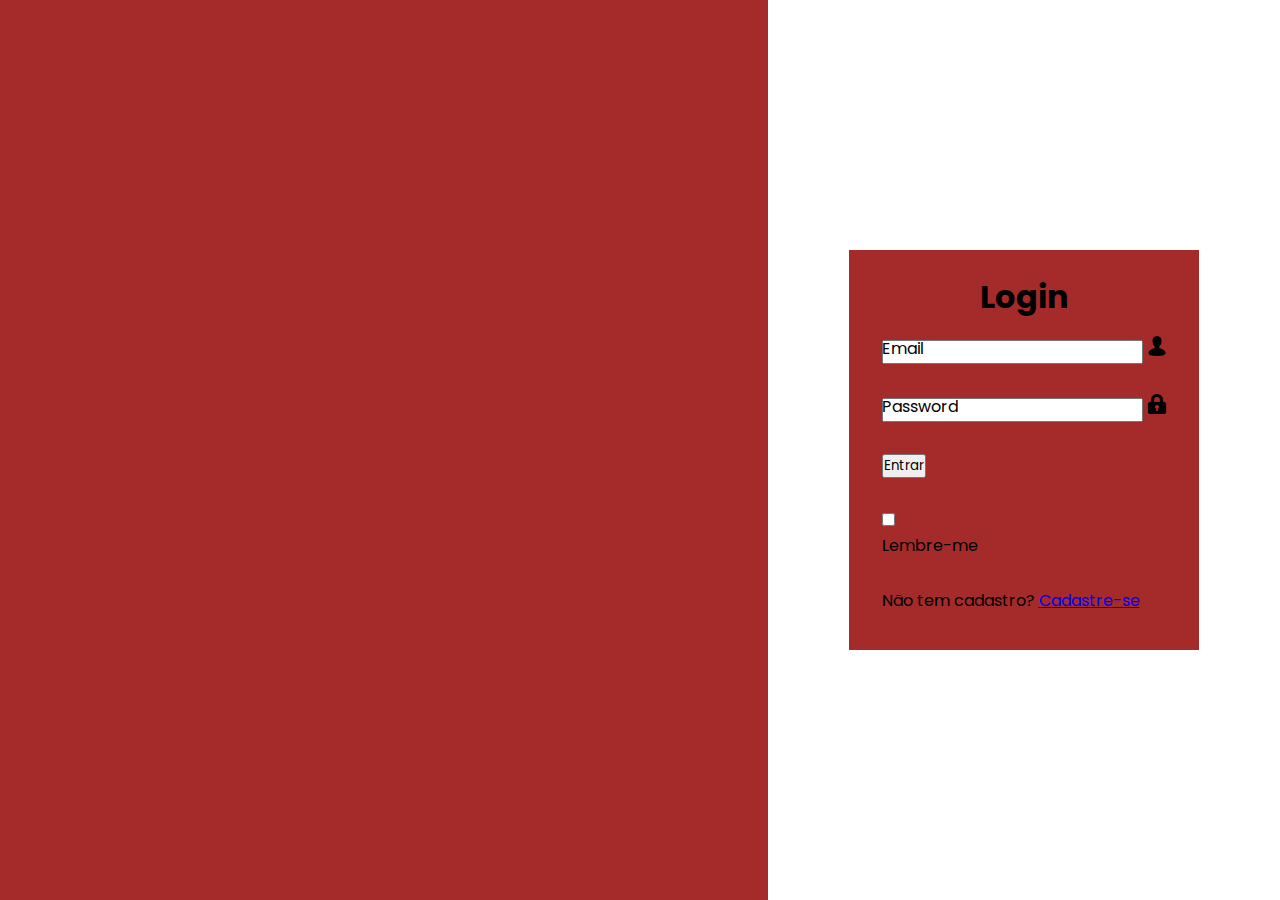
==== login.html @ 665cedda "página de logino" ====
<!DOCTYPE html>
<html lang="pt-br">
<head>
    <meta charset="UTF-8">
    <meta name="viewport" content="width=device-width, initial-scale=1.0">
    <title>Login</title>
    <link rel="stylesheet" href="src/css/login.css">
</head>
<body>
    <section class="background">

    </section>

    <section class="login-area">

        <div class="login-box">
            <h1>Login</h1>
            <form action="POST">
                <div class="email">
                    <label for="email">Email</label>
                    <input type="email" name="email" id="email" required>
                    <img src="src/icon/user.png">
                </div>
                <div class="password">
                    <label for="password">Password</label>
                    <input type="password" name="password" id="password" required>
                    <img src="src/icon/lock.png">
                </div>
                <div class="button">
                    <input type="button" value="Entrar">
                </div>
                <div class="checkbox">
                    <input type="checkbox"><p>Lembre-me</p>
                </div>
                <div class="register">
                    <p>Não tem cadastro? <a href="#">Cadastre-se</a></p>
                </div>
            </form>
        </div>
        
    </section>
</body>
</html>
---- src/css/login.css ----
@import url('https://fonts.googleapis.com/css2?family=Chilanka&family=Montserrat:wght@300;400;600;700&family=Poppins:wght@400;600&display=swap');

*{
    margin: 0;
    padding: 0;
    box-sizing: border-box;
    font-family: 'Poppins', sans-serif;
}

body{
    display: flex;
}

.login-area form div img{
    width: 20px;
}

.background{
    width: 60vw;
    height: 100vh;
    background-color: brown;
}

.login-area{
    width: 40vw;
    height: 100vh;
    display: flex;
    justify-content: center;
    align-items: center;
}

.login-box{
    width: 350px;
    height: 400px;
    background-color: brown;
    display: flex;
    justify-content: center;
    align-items: center;
    flex-flow: column;
}

.login-box form div{   
    padding: 15px 0px;
}

.email{
    position: relative;
}

.email label{
    position: absolute;
}

.password{
    position: relative;
}

.password label{
    position: absolute;
}
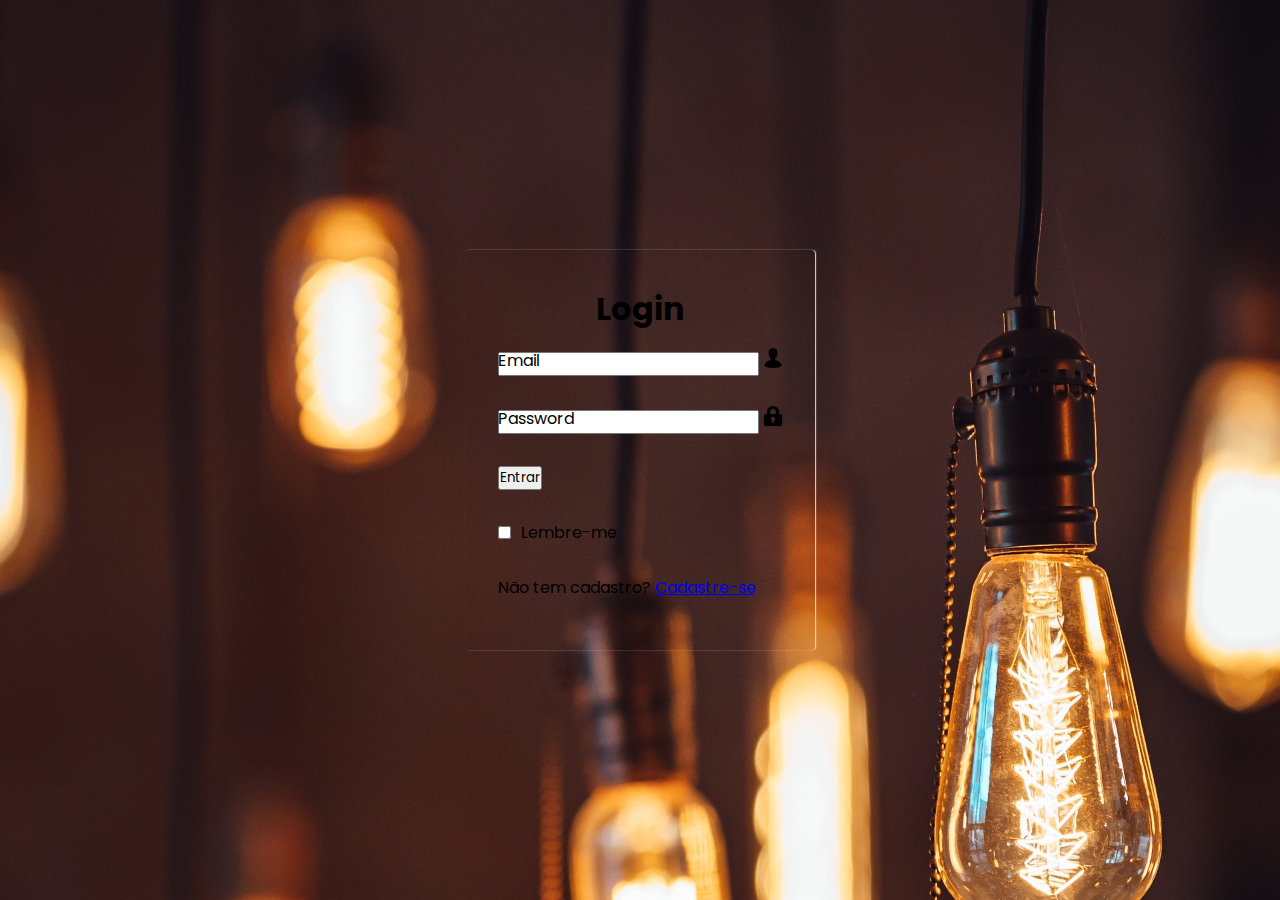
==== commit 45c42fd4: "Alterações no login" ====
--- a/login.html
+++ b/login.html
@@ -7,9 +7,9 @@
     <link rel="stylesheet" href="src/css/login.css">
 </head>
 <body>
-    <section class="background">
+    <!-- <section class="background">
 
-    </section>
+    </section> -->
 
     <section class="login-area">
 
@@ -39,5 +39,51 @@
         </div>
         
     </section>
+
+    <section class="cadastro-area">
+
+        <div class="cadastro-box">
+            <h1>Cadastro</h1>
+            <form action="POST">
+                <div class="name">
+                    <label for="name">Nome</label>
+                    <input type="text" name="name" id="name" required>
+
+                </div>
+                <div class="sobrenome">
+                    <label for="name">Úlimo sobrenome</label>
+                    <input type="text" name="sobrenome" id="sobrenome" required>
+
+                </div>
+                <div class="email">
+                    <label for="email">Email</label>
+                    <input type="email" name="email" id="email" required>
+                    
+                </div>
+                <div class="password">
+                    <label for="password">Senha</label>
+                    <input type="password" name="password" id="password" required>
+                    
+                </div>
+
+                <div class="password">
+                    <label for="password">Confirma sua senha</label>
+                    <input type="password" name="password" id="password" required>
+                    
+                </div>
+                
+                <div class="checkbox">
+                    <input type="checkbox"><p class="p3">Aceite os termos</p>
+                </div>
+
+                <div class="button">
+                    <input type="button" value="Cadastrar">
+                </div>
+                
+                
+            </form>
+        </div>
+        
+    </section>
 </body>
 </html>--- a/src/css/login.css
+++ b/src/css/login.css
@@ -16,31 +16,60 @@
 }
 
 .background{
-    width: 60vw;
+    width: 100vw;
     height: 100vh;
-    background-color: brown;
+    background: url(../Images/Sharing\ Ideas-bro.svg) no-repeat center center;
+    
+    
+    
+
 }
 
 .login-area{
-    width: 40vw;
+    width: 100vw;
     height: 100vh;
     display: flex;
     justify-content: center;
     align-items: center;
+    background: url(../Images/lamp4.jpg);
+    
+    
+
 }
 
 .login-box{
     width: 350px;
     height: 400px;
-    background-color: brown;
+    background-color: transparent;
     display: flex;
     justify-content: center;
     align-items: center;
     flex-flow: column;
+    border-radius: 4px;
+    overflow: hidden;
+    box-shadow: 1px 0px 1.2px 0px #e3e3e3;
+    
+    
 }
 
 .login-box form div{   
     padding: 15px 0px;
+}
+
+.name {
+    position: relative;
+}
+
+.name label {
+    position: absolute;
+}
+
+.sobrenome {
+    position: relative;
+}
+
+.sobrenome label {
+    position: absolute;
 }
 
 .email{
@@ -57,4 +86,40 @@
 
 .password label{
     position: absolute;
+}
+
+.cadastro-box form div{   
+    padding: 15px 0px;
+}
+
+
+.cadastro-box{
+    width: 350px;
+    height: 450px;
+    background-color: brown;
+    display: flex;
+    justify-content: center;
+    align-items: center;
+    flex-flow: column;
+}
+
+.cadastro-area{
+    width: 40vw;
+    height: 100vh;
+    display: none;
+    /* display: none;  */
+    justify-content: center;
+    align-items: center;
+    background: url(../Images/lamp.jpg);
+
+}
+
+
+
+.checkbox {
+    display: flex;
+    justify-content: left;
+    align-items: left;
+    gap: 10px;
+    
 }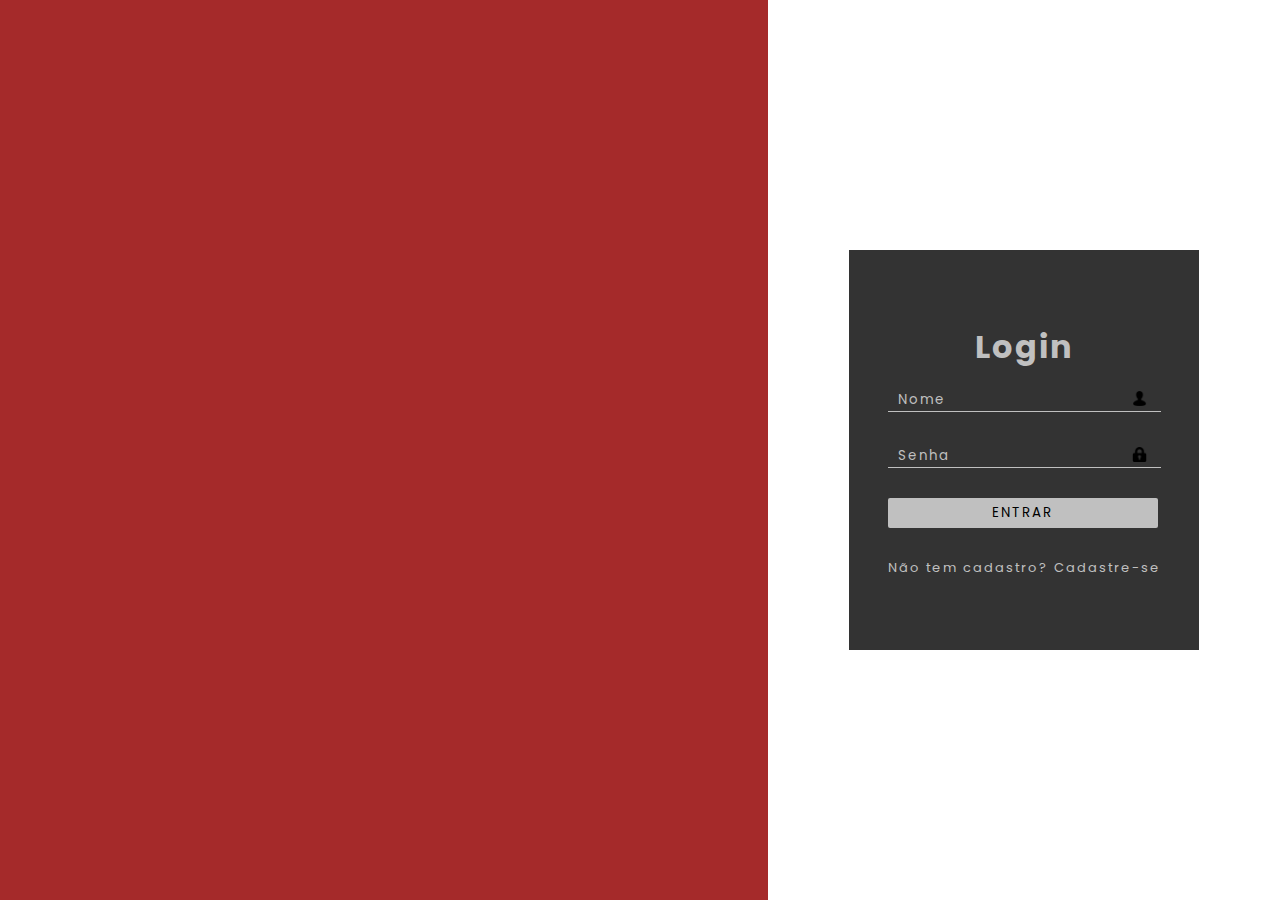
==== commit 29db2ef3: "alteração página de login" ====
--- a/login.html
+++ b/login.html
@@ -7,30 +7,25 @@
     <link rel="stylesheet" href="src/css/login.css">
 </head>
 <body>
-    <!-- <section class="background">
+    <section class="background">
 
-    </section> -->
+    </section>
 
     <section class="login-area">
 
         <div class="login-box">
             <h1>Login</h1>
-            <form action="POST">
-                <div class="email">
-                    <label for="email">Email</label>
-                    <input type="email" name="email" id="email" required>
+            <form method="post">
+                <div class="input-box">
                     <img src="src/icon/user.png">
+                    <input type="email" name="email" id="email" placeholder="Nome" required>
                 </div>
-                <div class="password">
-                    <label for="password">Password</label>
-                    <input type="password" name="password" id="password" required>
+                <div class="input-box">
                     <img src="src/icon/lock.png">
+                    <input type="password" name="password" id="password" placeholder="Senha" required>
                 </div>
                 <div class="button">
                     <input type="button" value="Entrar">
-                </div>
-                <div class="checkbox">
-                    <input type="checkbox"><p>Lembre-me</p>
                 </div>
                 <div class="register">
                     <p>Não tem cadastro? <a href="#">Cadastre-se</a></p>
@@ -39,51 +34,5 @@
         </div>
         
     </section>
-
-    <section class="cadastro-area">
-
-        <div class="cadastro-box">
-            <h1>Cadastro</h1>
-            <form action="POST">
-                <div class="name">
-                    <label for="name">Nome</label>
-                    <input type="text" name="name" id="name" required>
-
-                </div>
-                <div class="sobrenome">
-                    <label for="name">Úlimo sobrenome</label>
-                    <input type="text" name="sobrenome" id="sobrenome" required>
-
-                </div>
-                <div class="email">
-                    <label for="email">Email</label>
-                    <input type="email" name="email" id="email" required>
-                    
-                </div>
-                <div class="password">
-                    <label for="password">Senha</label>
-                    <input type="password" name="password" id="password" required>
-                    
-                </div>
-
-                <div class="password">
-                    <label for="password">Confirma sua senha</label>
-                    <input type="password" name="password" id="password" required>
-                    
-                </div>
-                
-                <div class="checkbox">
-                    <input type="checkbox"><p class="p3">Aceite os termos</p>
-                </div>
-
-                <div class="button">
-                    <input type="button" value="Cadastrar">
-                </div>
-                
-                
-            </form>
-        </div>
-        
-    </section>
 </body>
 </html>--- a/src/css/login.css
+++ b/src/css/login.css
@@ -12,114 +12,111 @@
 }
 
 .login-area form div img{
-    width: 20px;
+    width: 15px;
 }
 
 .background{
-    width: 100vw;
+    width: 60vw;
     height: 100vh;
-    background: url(../Images/Sharing\ Ideas-bro.svg) no-repeat center center;
-    
-    
-    
-
+    background-color: brown;
 }
 
 .login-area{
-    width: 100vw;
+    width: 40vw;
     height: 100vh;
     display: flex;
     justify-content: center;
     align-items: center;
-    background: url(../Images/lamp4.jpg);
-    
-    
+}
 
+.login-box h1{
+    color: silver;
+    letter-spacing: 2px;
+    margin-bottom: 15px;
 }
+
+/* LOGIN AREA */
 
 .login-box{
     width: 350px;
     height: 400px;
-    background-color: transparent;
-    display: flex;
-    justify-content: center;
-    align-items: center;
-    flex-flow: column;
-    border-radius: 4px;
-    overflow: hidden;
-    box-shadow: 1px 0px 1.2px 0px #e3e3e3;
-    
-    
-}
-
-.login-box form div{   
-    padding: 15px 0px;
-}
-
-.name {
-    position: relative;
-}
-
-.name label {
-    position: absolute;
-}
-
-.sobrenome {
-    position: relative;
-}
-
-.sobrenome label {
-    position: absolute;
-}
-
-.email{
-    position: relative;
-}
-
-.email label{
-    position: absolute;
-}
-
-.password{
-    position: relative;
-}
-
-.password label{
-    position: absolute;
-}
-
-.cadastro-box form div{   
-    padding: 15px 0px;
-}
-
-
-.cadastro-box{
-    width: 350px;
-    height: 450px;
-    background-color: brown;
+    background-color: rgba(0, 0, 0, 0.8);
     display: flex;
     justify-content: center;
     align-items: center;
     flex-flow: column;
 }
 
-.cadastro-area{
-    width: 40vw;
-    height: 100vh;
-    display: none;
-    /* display: none;  */
-    justify-content: center;
-    align-items: center;
-    background: url(../Images/lamp.jpg);
-
+.login-box input{
+    width: 270px;   
 }
 
+form{
+    display: flex;
+    flex-flow: column;
+    gap: 30px;
+}
 
+.input-box{
+    position: relative;
+}
 
-.checkbox {
-    display: flex;
-    justify-content: left;
-    align-items: left;
-    gap: 10px;
-    
+.input-box input{
+    gap: 30px;
+}
+
+.input-box img{
+    position: absolute;
+    right: 5%;
+    bottom: 20%;
+}
+
+.input-box input::placeholder{
+    text-indent: 10px;
+    color: silver;
+    letter-spacing: 2px;
+}
+
+.input-box{
+    border-bottom: 1px solid silver;
+}
+
+.input-box input{
+    border: none;
+    outline: none;
+    background: transparent;
+    text-indent: 10px;
+    letter-spacing: 2px;
+}
+
+[type=button]{
+    cursor: pointer;
+    border: none;
+    background-color: silver;
+    padding: 5px 0px;
+    letter-spacing: 2px;
+    text-transform: uppercase;
+    border-radius: 2px;
+    transition: all 0.5s linear;
+}
+
+[type=button]:hover{
+    background-color: rgb(0, 186, 127);
+}
+
+.register p{
+    font-size: 13px;
+    letter-spacing: 2px;
+    color: silver;
+}
+
+.register p a{
+    text-decoration: none;
+    color: silver;
+    transition: all 0.5s linear;
+}
+
+.register p a:hover{
+    text-decoration: underline;
+    color: rgb(0, 186, 127);
 }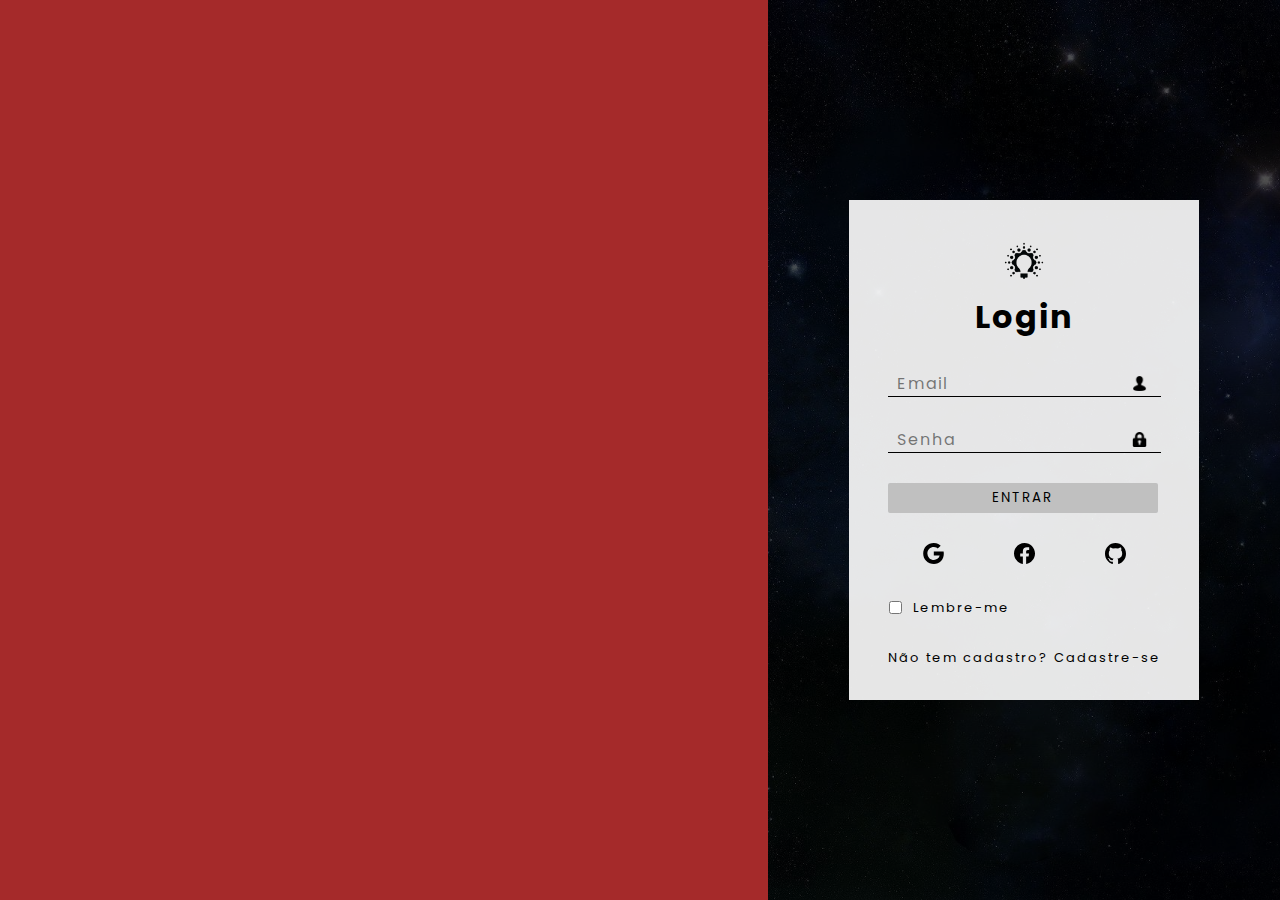
==== commit e57c0e59: "alteração área de login" ====
--- a/login.html
+++ b/login.html
@@ -12,20 +12,34 @@
     </section>
 
     <section class="login-area">
-
+        <div class="bg-alpha"></div>
         <div class="login-box">
-            <h1>Login</h1>
+            <div class="title">
+                <img src="src/Images/logo3.png">
+                <h1>Login</h1>
+            </div>
             <form method="post">
                 <div class="input-box">
                     <img src="src/icon/user.png">
-                    <input type="email" name="email" id="email" placeholder="Nome" required>
+                    <input type="email" name="email" id="email" required>
+                    <label for="email">Email</label>
                 </div>
                 <div class="input-box">
                     <img src="src/icon/lock.png">
-                    <input type="password" name="password" id="password" placeholder="Senha" required>
+                    <input type="password" name="password" id="password" required>
+                    <label for="password">Senha</label>
                 </div>
                 <div class="button">
                     <input type="button" value="Entrar">
+                </div>
+                <div class="icon-box">
+                    <a href="#"><img src="src/icon/logo-google.svg"></a>
+                    <a href="#"><img src="src/icon/logo-facebook.svg"></a>
+                    <a href="#"><img src="src/icon/logo-github.svg"></a>
+                </div>
+                <div class="checkbox">
+                    <input type="checkbox" id="checkbox">
+                    <label for="checkbox">Lembre-me</label>
                 </div>
                 <div class="register">
                     <p>Não tem cadastro? <a href="#">Cadastre-se</a></p>
--- a/src/css/login.css
+++ b/src/css/login.css
@@ -27,20 +27,44 @@
     display: flex;
     justify-content: center;
     align-items: center;
+    background-image: url(../Images/universe-bg.jpg);
+    background-size: cover;
+    background-repeat: no-repeat;
 }
 
-.login-box h1{
-    color: silver;
+.bg-alpha{
+    position: absolute;
+    z-index: 0;
+    width: 40vw;
+    height: 100vh;
+    background-color: rgba(0, 0, 0, 0.685);
+}
+
+.title{
+    display: flex;
+    align-items: center;
+    flex-flow: column;
+    width: 270px;
+    margin-bottom: 30px;
+}
+
+.title img{
+    width: 80px;
+}
+
+.title h1{
+    color: rgb(0, 0, 0);
     letter-spacing: 2px;
-    margin-bottom: 15px;
 }
 
 /* LOGIN AREA */
 
 .login-box{
+    position: absolute;
+    z-index: 1;
     width: 350px;
-    height: 400px;
-    background-color: rgba(0, 0, 0, 0.8);
+    height: 500px;
+    background-color: rgba(255, 255, 255, 0.9);
     display: flex;
     justify-content: center;
     align-items: center;
@@ -59,6 +83,7 @@
 
 .input-box{
     position: relative;
+    border-bottom: 1px solid rgb(0, 0, 0);
 }
 
 .input-box input{
@@ -71,22 +96,30 @@
     bottom: 20%;
 }
 
-.input-box input::placeholder{
-    text-indent: 10px;
-    color: silver;
-    letter-spacing: 2px;
-}
-
-.input-box{
-    border-bottom: 1px solid silver;
-}
-
 .input-box input{
     border: none;
     outline: none;
     background: transparent;
     text-indent: 10px;
     letter-spacing: 2px;
+}
+
+.input-box label{
+    position: absolute;
+    top: 50%;
+    left: 9px;
+    transform: translateY(-50%);
+    pointer-events: none;
+    letter-spacing: 2px;
+    color: rgba(0, 0, 0, 0.5);
+    transition: all 0.3s linear;
+}
+
+.input-box input:focus~label,
+.input-box input:valid~label{
+    top: -10px;
+    font-size: 13px;
+    color: rgba(0, 0, 0, 0.9);
 }
 
 [type=button]{
@@ -97,26 +130,65 @@
     letter-spacing: 2px;
     text-transform: uppercase;
     border-radius: 2px;
-    transition: all 0.5s linear;
+    transition: all 0.3s linear;
 }
 
 [type=button]:hover{
     background-color: rgb(0, 186, 127);
 }
 
+.icon-box{
+    display: flex;
+    justify-content: space-around;
+    align-items: center;
+}
+
+.icon-box a img{
+    transform: scale(1.6);
+    transition: all 0.3s linear;
+}
+
+.icon-box a img:hover{
+    transform: scale(1.9);
+}
+
+.checkbox{
+    width: 200px;
+    display: flex;
+    justify-content: flex-start;
+    align-items: center;
+    gap: 10px;
+}
+
+.checkbox input{
+    width: 15px;
+    cursor: pointer;
+}
+
+.checkbox label{
+    cursor: pointer;
+    font-size: 13px;
+    letter-spacing: 2px;
+    color: rgb(0, 0, 0);
+    transition: all 0.3s linear;
+}
+
+.checkbox label:hover{
+    color: rgb(0, 186, 127);
+}
+
 .register p{
     font-size: 13px;
     letter-spacing: 2px;
-    color: silver;
+    color: rgb(0, 0, 0);
 }
 
 .register p a{
     text-decoration: none;
-    color: silver;
-    transition: all 0.5s linear;
+    color: rgb(0, 0, 0);
+    transition: all 0.3s linear;
 }
 
 .register p a:hover{
-    text-decoration: underline;
     color: rgb(0, 186, 127);
 }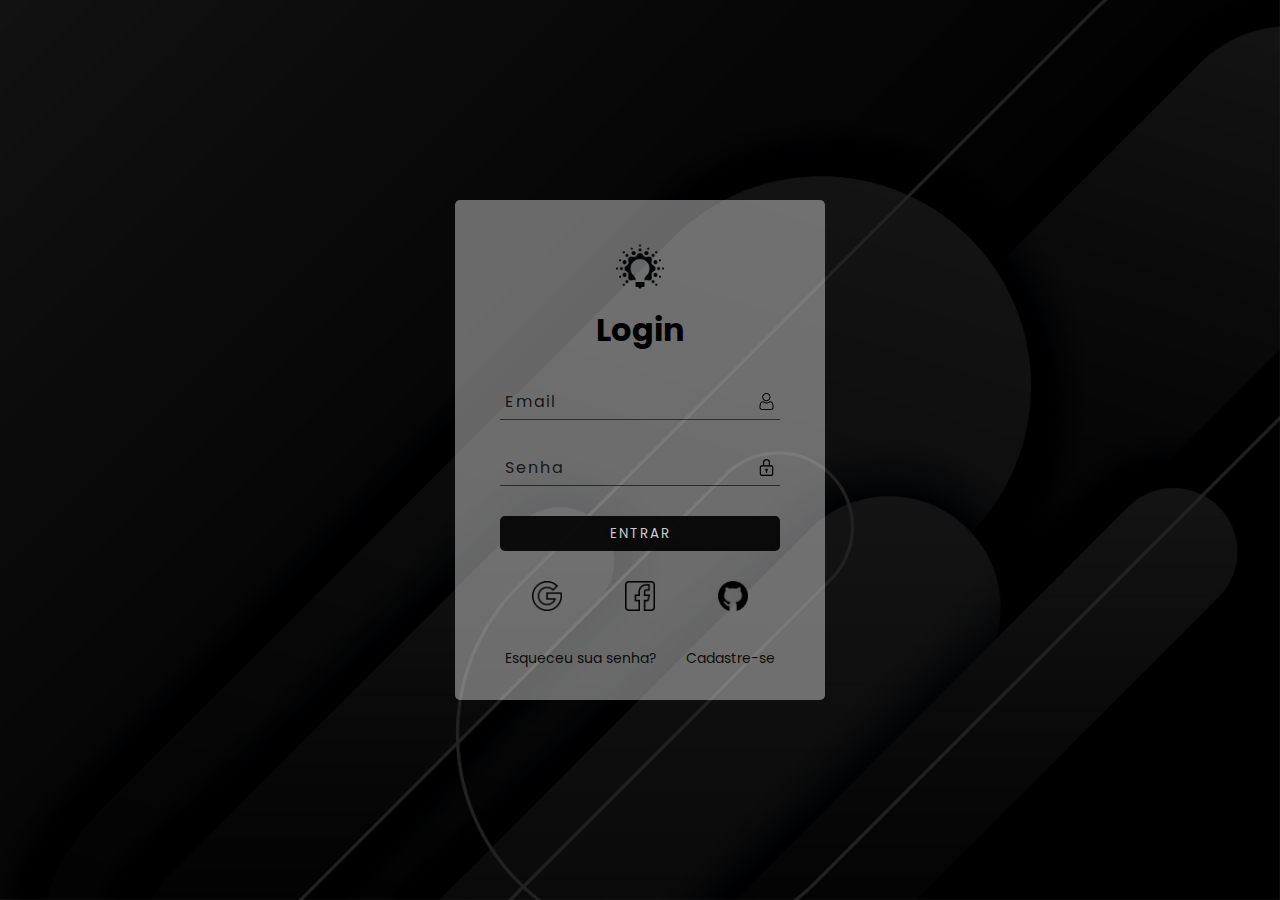
==== commit 2f6d7fb7: "pagina de login" ====
--- a/login.html
+++ b/login.html
@@ -3,50 +3,49 @@
 <head>
     <meta charset="UTF-8">
     <meta name="viewport" content="width=device-width, initial-scale=1.0">
-    <title>Login</title>
     <link rel="stylesheet" href="src/css/login.css">
+    <title>Página de Login</title>
 </head>
 <body>
-    <section class="background">
-
-    </section>
 
     <section class="login-area">
-        <div class="bg-alpha"></div>
+        <div class="bg-filter"></div>
+
         <div class="login-box">
+            
             <div class="title">
                 <img src="src/Images/logo3.png">
                 <h1>Login</h1>
             </div>
+
             <form method="post">
                 <div class="input-box">
-                    <img src="src/icon/user.png">
                     <input type="email" name="email" id="email" required>
                     <label for="email">Email</label>
+                    <img src="src/icon/user-icon.png">
                 </div>
                 <div class="input-box">
-                    <img src="src/icon/lock.png">
                     <input type="password" name="password" id="password" required>
-                    <label for="password">Senha</label>
+                    <label for="email">Senha</label>
+                    <img src="src/icon/password-icon.png">
                 </div>
-                <div class="button">
-                    <input type="button" value="Entrar">
+                <div class="button-box">
+                    <input type="submit" value="entrar">
                 </div>
                 <div class="icon-box">
-                    <a href="#"><img src="src/icon/logo-google.svg"></a>
-                    <a href="#"><img src="src/icon/logo-facebook.svg"></a>
-                    <a href="#"><img src="src/icon/logo-github.svg"></a>
+                    <a href="#"><img src="src/icon/google-icon.png"></a>
+                    <a href="#"><img src="src/icon/facebook-icon.png"></a>
+                    <a href="#"><img src="src/icon/github-icon.png"></a>
                 </div>
-                <div class="checkbox">
-                    <input type="checkbox" id="checkbox">
-                    <label for="checkbox">Lembre-me</label>
-                </div>
-                <div class="register">
-                    <p>Não tem cadastro? <a href="#">Cadastre-se</a></p>
+                <div class="forgot">
+                    <a href="#">Esqueceu sua senha?</a>
+                    <a href="#">Cadastre-se</a>
                 </div>
             </form>
+
         </div>
-        
+
     </section>
+
 </body>
 </html>--- a/src/css/login.css
+++ b/src/css/login.css
@@ -7,188 +7,191 @@
     font-family: 'Poppins', sans-serif;
 }
 
+/* SET BACKGROUND */
+
 body{
     display: flex;
 }
 
-.login-area form div img{
-    width: 15px;
-}
-
-.background{
-    width: 60vw;
+.login-area{
+    width: 100vw;
     height: 100vh;
-    background-color: brown;
-}
-
-.login-area{
-    width: 40vw;
-    height: 100vh;
+    background-image: url(../Images/bg-ideas.jpg);
+    background-size: cover;
+    background-position: right;
+    background-repeat: no-repeat;
     display: flex;
     justify-content: center;
     align-items: center;
-    background-image: url(../Images/universe-bg.jpg);
-    background-size: cover;
-    background-repeat: no-repeat;
 }
 
-.bg-alpha{
+.bg-filter{
+    width: inherit;
+    height: inherit;
     position: absolute;
-    z-index: 0;
-    width: 40vw;
-    height: 100vh;
-    background-color: rgba(0, 0, 0, 0.685);
+    background-color: rgba(0, 0, 0, 0.5);
 }
 
-.title{
-    display: flex;
-    align-items: center;
-    flex-flow: column;
-    width: 270px;
-    margin-bottom: 30px;
+@media (max-width: 1024px){
+    .login-area{
+        background-size: cover;
+        background-position: left;
+        background-repeat: no-repeat;
+    }
 }
 
-.title img{
-    width: 80px;
+@media (max-width: 425px){
+    .login-area{
+        background-size: cover;
+        background-position: right;
+        background-repeat: no-repeat;
+    }
 }
 
-.title h1{
-    color: rgb(0, 0, 0);
-    letter-spacing: 2px;
-}
-
-/* LOGIN AREA */
+/* LOGIN BOX */
 
 .login-box{
+    width: 370px;
+    height: 500px;
     position: absolute;
     z-index: 1;
-    width: 350px;
-    height: 500px;
-    background-color: rgba(255, 255, 255, 0.9);
+    background-color: rgba(255, 255, 255, 0.4);
+    border-radius: 5px;
     display: flex;
     justify-content: center;
     align-items: center;
     flex-flow: column;
-}
-
-.login-box input{
-    width: 270px;   
-}
-
-form{
-    display: flex;
-    flex-flow: column;
     gap: 30px;
 }
 
-.input-box{
-    position: relative;
-    border-bottom: 1px solid rgb(0, 0, 0);
+@media (max-width: 374px){
+    .login-box{
+        width: 100vw;
+        height: 80vh;
+        position: absolute;
+        z-index: 1;
+        background-color: rgba(255, 255, 255, 0.4);
+        border-radius: 0px;
+    }
 }
 
+/* TÍTULO */
+
+.title{
+    display: flex;
+    flex-flow: column;
+    align-items: center;
+}
+
+.title img{
+    width: 100px;
+}
+
+/* FORM */
+
 .input-box input{
-    gap: 30px;
+    width: 280px;
+    height: 35px;
+    text-indent: 5px;
+    letter-spacing: 2px;
+    outline: none;
+    border: none;
+    border-radius: 5px;
+    background-color: transparent;
+}
+
+.input-box{
+    border-bottom: 1px solid rgba(0, 0, 0, 0.6);;
+    position: relative;
+}
+
+.input-box label,
+.input-box img{
+    position: absolute;
+}
+
+.input-box label{
+    top: 15%;
+    left: 5px;
+    pointer-events: none;
+    letter-spacing: 2px;
+    color: rgba(0, 0, 0, 0.8);
+    transition: all 0.1s linear;
 }
 
 .input-box img{
-    position: absolute;
-    right: 5%;
-    bottom: 20%;
+    width: 17px;
+    top: 25%;
+    right: 5px;
 }
 
-.input-box input{
-    border: none;
-    outline: none;
-    background: transparent;
-    text-indent: 10px;
-    letter-spacing: 2px;
-}
-
-.input-box label{
-    position: absolute;
-    top: 50%;
-    left: 9px;
-    transform: translateY(-50%);
-    pointer-events: none;
-    letter-spacing: 2px;
-    color: rgba(0, 0, 0, 0.5);
-    transition: all 0.3s linear;
+.login-box form{
+    display: flex;
+    flex-direction: column;
+    gap: 30px;
 }
 
 .input-box input:focus~label,
 .input-box input:valid~label{
-    top: -10px;
-    font-size: 13px;
-    color: rgba(0, 0, 0, 0.9);
+    top: -15px;
+    border-radius: 5px;
+    font-size: 14px;
 }
 
-[type=button]{
+/* BUTTON */
+
+.button-box input{
+    width: 280px;
+    height: 35px;
+    border: none;
     cursor: pointer;
-    border: none;
-    background-color: silver;
-    padding: 5px 0px;
+    border-radius: 5px;
+    background-color: rgba(0, 0, 0, 0.9);
+    color: rgba(255, 255, 255, 0.8);
     letter-spacing: 2px;
     text-transform: uppercase;
-    border-radius: 2px;
-    transition: all 0.3s linear;
+    transition: all 0.1s linear;
 }
 
-[type=button]:hover{
-    background-color: rgb(0, 186, 127);
+.button-box input:hover{
+    background-color: rgba(0, 0, 0, 0.7);
 }
+
+/* ICON BOX */
 
 .icon-box{
     display: flex;
     justify-content: space-around;
-    align-items: center;
 }
 
-.icon-box a img{
-    transform: scale(1.6);
-    transition: all 0.3s linear;
+.icon-box img{
+    width: 30px;
 }
 
-.icon-box a img:hover{
-    transform: scale(1.9);
+.icon-box a{
+    transition: all 0.1s linear;
 }
 
-.checkbox{
-    width: 200px;
-    display: flex;
-    justify-content: flex-start;
-    align-items: center;
-    gap: 10px;
+.icon-box a:hover{
+    transform: scale(1.2);
 }
 
-.checkbox input{
-    width: 15px;
-    cursor: pointer;
+/* FORGOT */
+
+.forgot{
+    display: flex;
+    justify-content: space-between;
 }
 
-.checkbox label{
-    cursor: pointer;
-    font-size: 13px;
-    letter-spacing: 2px;
-    color: rgb(0, 0, 0);
-    transition: all 0.3s linear;
+.forgot a{
+    text-decoration: none;
+    color: rgba(0, 0, 0, 0.9);
+    font-size: 14px;
+    padding: 0px 5px;
+    border-radius: 5px;
+    transition: all 0.1s linear;
 }
 
-.checkbox label:hover{
-    color: rgb(0, 186, 127);
-}
-
-.register p{
-    font-size: 13px;
-    letter-spacing: 2px;
-    color: rgb(0, 0, 0);
-}
-
-.register p a{
-    text-decoration: none;
-    color: rgb(0, 0, 0);
-    transition: all 0.3s linear;
-}
-
-.register p a:hover{
-    color: rgb(0, 186, 127);
+.forgot a:hover{
+    background-color: rgba(255, 255, 255, 0.4);
 }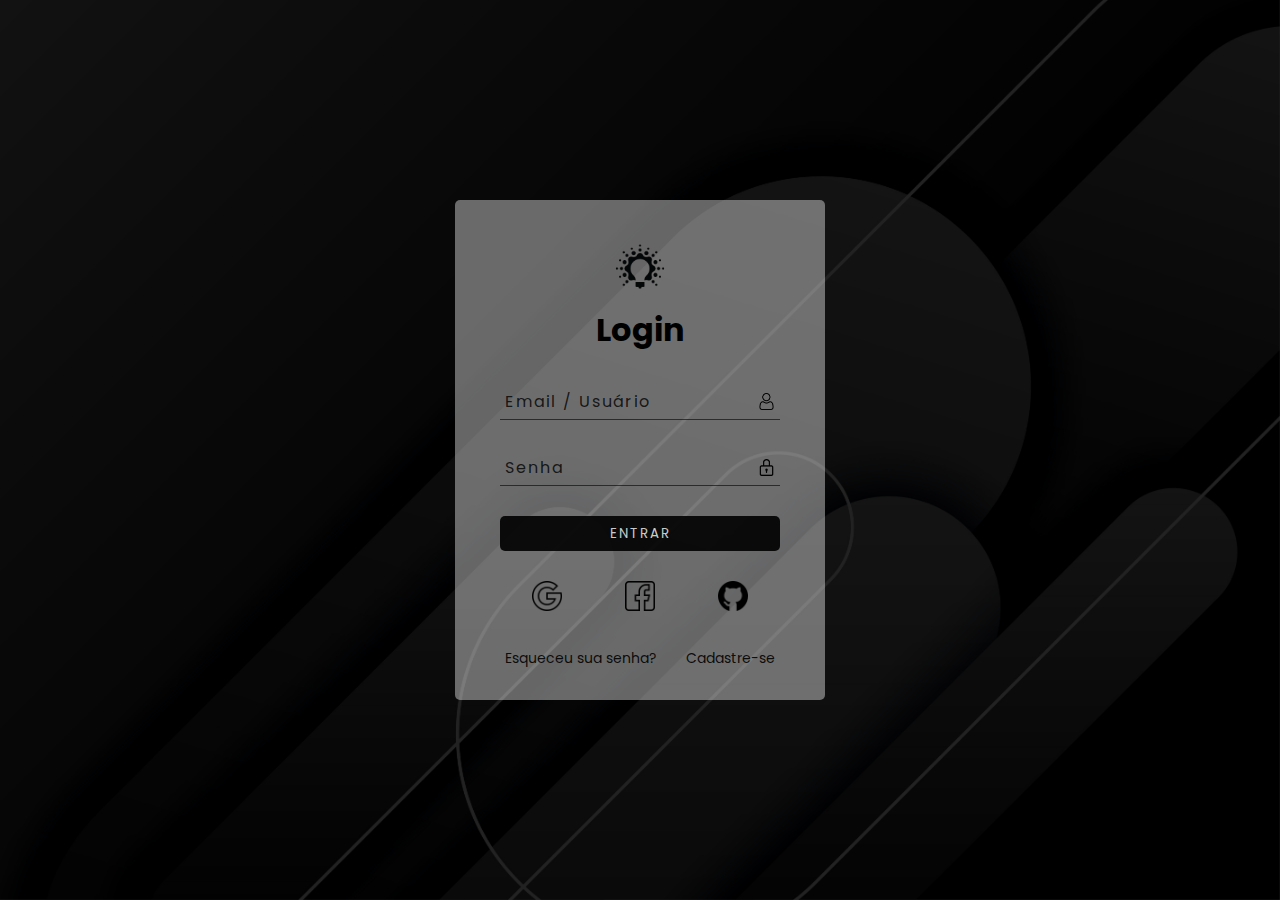
==== commit 2d568a8f: "alteração página de login" ====
--- a/login.html
+++ b/login.html
@@ -20,8 +20,8 @@
 
             <form method="post">
                 <div class="input-box">
-                    <input type="email" name="email" id="email" required>
-                    <label for="email">Email</label>
+                    <input type="text" name="text" id="text" required>
+                    <label for="text">Email / Usuário</label>
                     <img src="src/icon/user-icon.png">
                 </div>
                 <div class="input-box">
--- a/src/css/login.css
+++ b/src/css/login.css
@@ -93,6 +93,7 @@
     width: 280px;
     height: 35px;
     text-indent: 5px;
+    padding-right: 27px;
     letter-spacing: 2px;
     outline: none;
     border: none;
